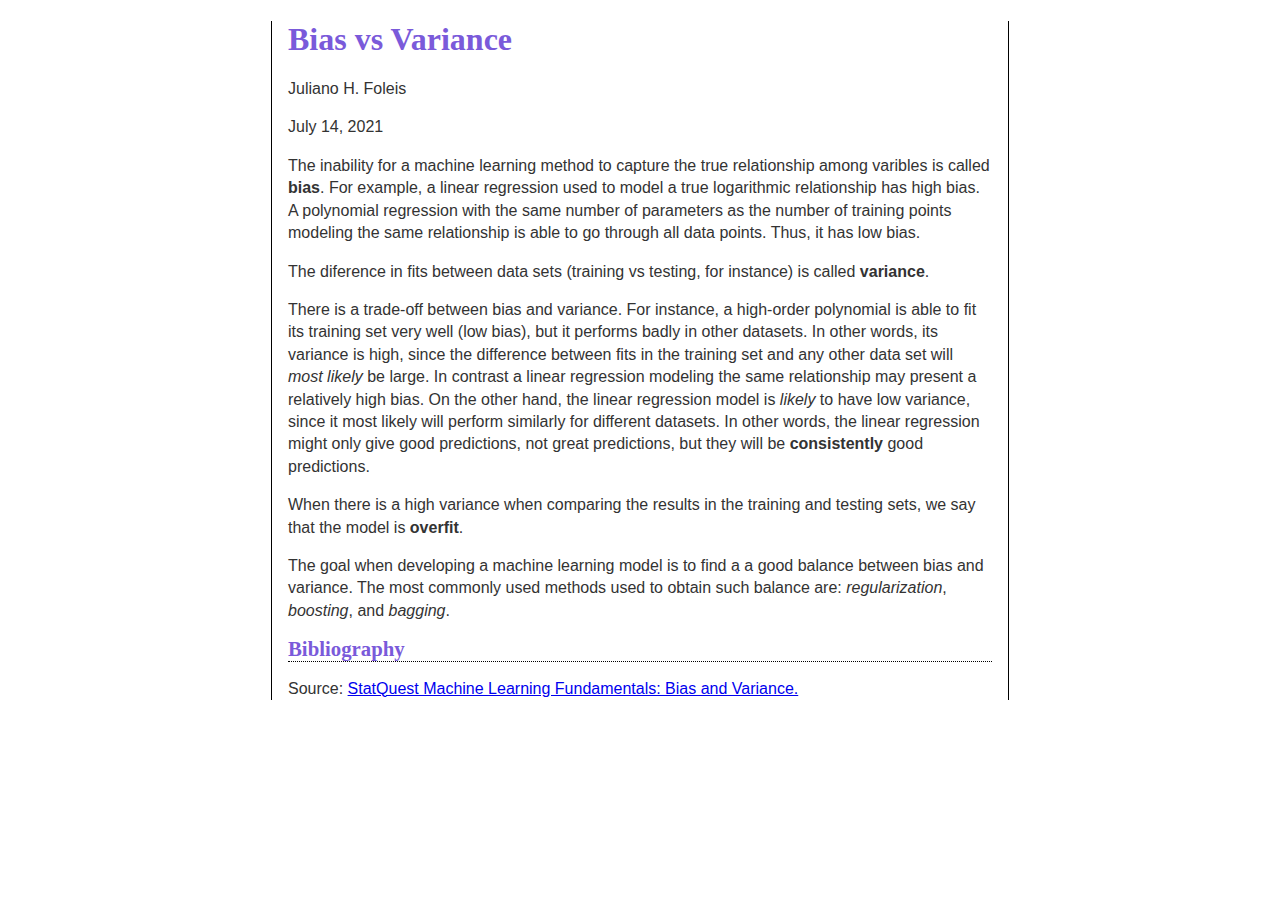
==== html/bias_variance.html @ 46eb0b98 "changed output folder name" ====
<!DOCTYPE html>
<html xmlns="http://www.w3.org/1999/xhtml" lang="" xml:lang="">
<head>
  <meta charset="utf-8" />
  <meta name="generator" content="pandoc" />
  <meta name="viewport" content="width=device-width, initial-scale=1.0, user-scalable=yes" />
  <meta name="author" content="Juliano H. Foleis" />
  <meta name="dcterms.date" content="2021-07-14" />
  <title>Bias vs Variance</title>
  <style type="text/css">
      code{white-space: pre-wrap;}
      span.smallcaps{font-variant: small-caps;}
      span.underline{text-decoration: underline;}
      div.column{display: inline-block; vertical-align: top; width: 50%;}
  </style>
  <link rel="stylesheet" href="pandoc.css" />
</head>
<body>
<header id="title-block-header">
<h1 class="title">Bias vs Variance</h1>
<p class="author">Juliano H. Foleis</p>
<p class="date">July 14, 2021</p>
</header>
<p>The inability for a machine learning method to capture the true relationship among varibles is called <strong>bias</strong>. For example, a linear regression used to model a true logarithmic relationship has high bias. A polynomial regression with the same number of parameters as the number of training points modeling the same relationship is able to go through all data points. Thus, it has low bias.</p>
<p>The diference in fits between data sets (training vs testing, for instance) is called <strong>variance</strong>.</p>
<p>There is a trade-off between bias and variance. For instance, a high-order polynomial is able to fit its training set very well (low bias), but it performs badly in other datasets. In other words, its variance is high, since the difference between fits in the training set and any other data set will <em>most likely</em> be large. In contrast a linear regression modeling the same relationship may present a relatively high bias. On the other hand, the linear regression model is <em>likely</em> to have low variance, since it most likely will perform similarly for different datasets. In other words, the linear regression might only give good predictions, not great predictions, but they will be <strong>consistently</strong> good predictions.</p>
<p>When there is a high variance when comparing the results in the training and testing sets, we say that the model is <strong>overfit</strong>.</p>
<p>The goal when developing a machine learning model is to find a a good balance between bias and variance. The most commonly used methods used to obtain such balance are: <em>regularization</em>, <em>boosting</em>, and <em>bagging</em>.</p>
<h1 id="bibliography">Bibliography</h1>
<p>Source: <a href="https://www.youtube.com/watch?v=EuBBz3bI-aA">StatQuest Machine Learning Fundamentals: Bias and Variance.</a></p>
</body>
</html>
---- html/pandoc.css ----
body {
    margin: auto;
    padding-right: 1em;
    padding-left: 1em;
    max-width: 44em; 
    border-left: 1px solid black;
    border-right: 1px solid black;
    color: black;
    font-family: Verdana, sans-serif;
    font-size: 100%;
    line-height: 140%;
    color: #333; 
}
pre {
    border: 1px dotted gray;
    background-color: #ececec;
    color: #1111111;
    padding: 0.5em;
}
code {
    font-family: monospace;
}
h1 a, h2 a, h3 a, h4 a, h5 a { 
    text-decoration: none;
    color: #7a5ada; 
}
h1, h2, h3, h4, h5 { font-family: verdana;
                     font-weight: bold;
                     border-bottom: 1px dotted black;
                     color: #7a5ada; }
h1 {
        font-size: 130%;
}

h2 {
        font-size: 110%;
}

h3 {
        font-size: 95%;
}

h4 {
        font-size: 90%;
        font-style: italic;
}

h5 {
        font-size: 90%;
        font-style: italic;
}

h1.title {
        font-size: 200%;
        font-weight: bold;
        padding-top: 0.2em;
        padding-bottom: 0.2em;
        text-align: left;
        border: none;
}

dt code {
        font-weight: bold;
}
dd p {
        margin-top: 0;
}

#footer {
        padding-top: 1em;
        font-size: 70%;
        color: gray;
        text-align: center;
        }

img {
        display: block;
        margin-left: auto;
        margin-right: auto;
}

figcaption {
        text-align: center;
}
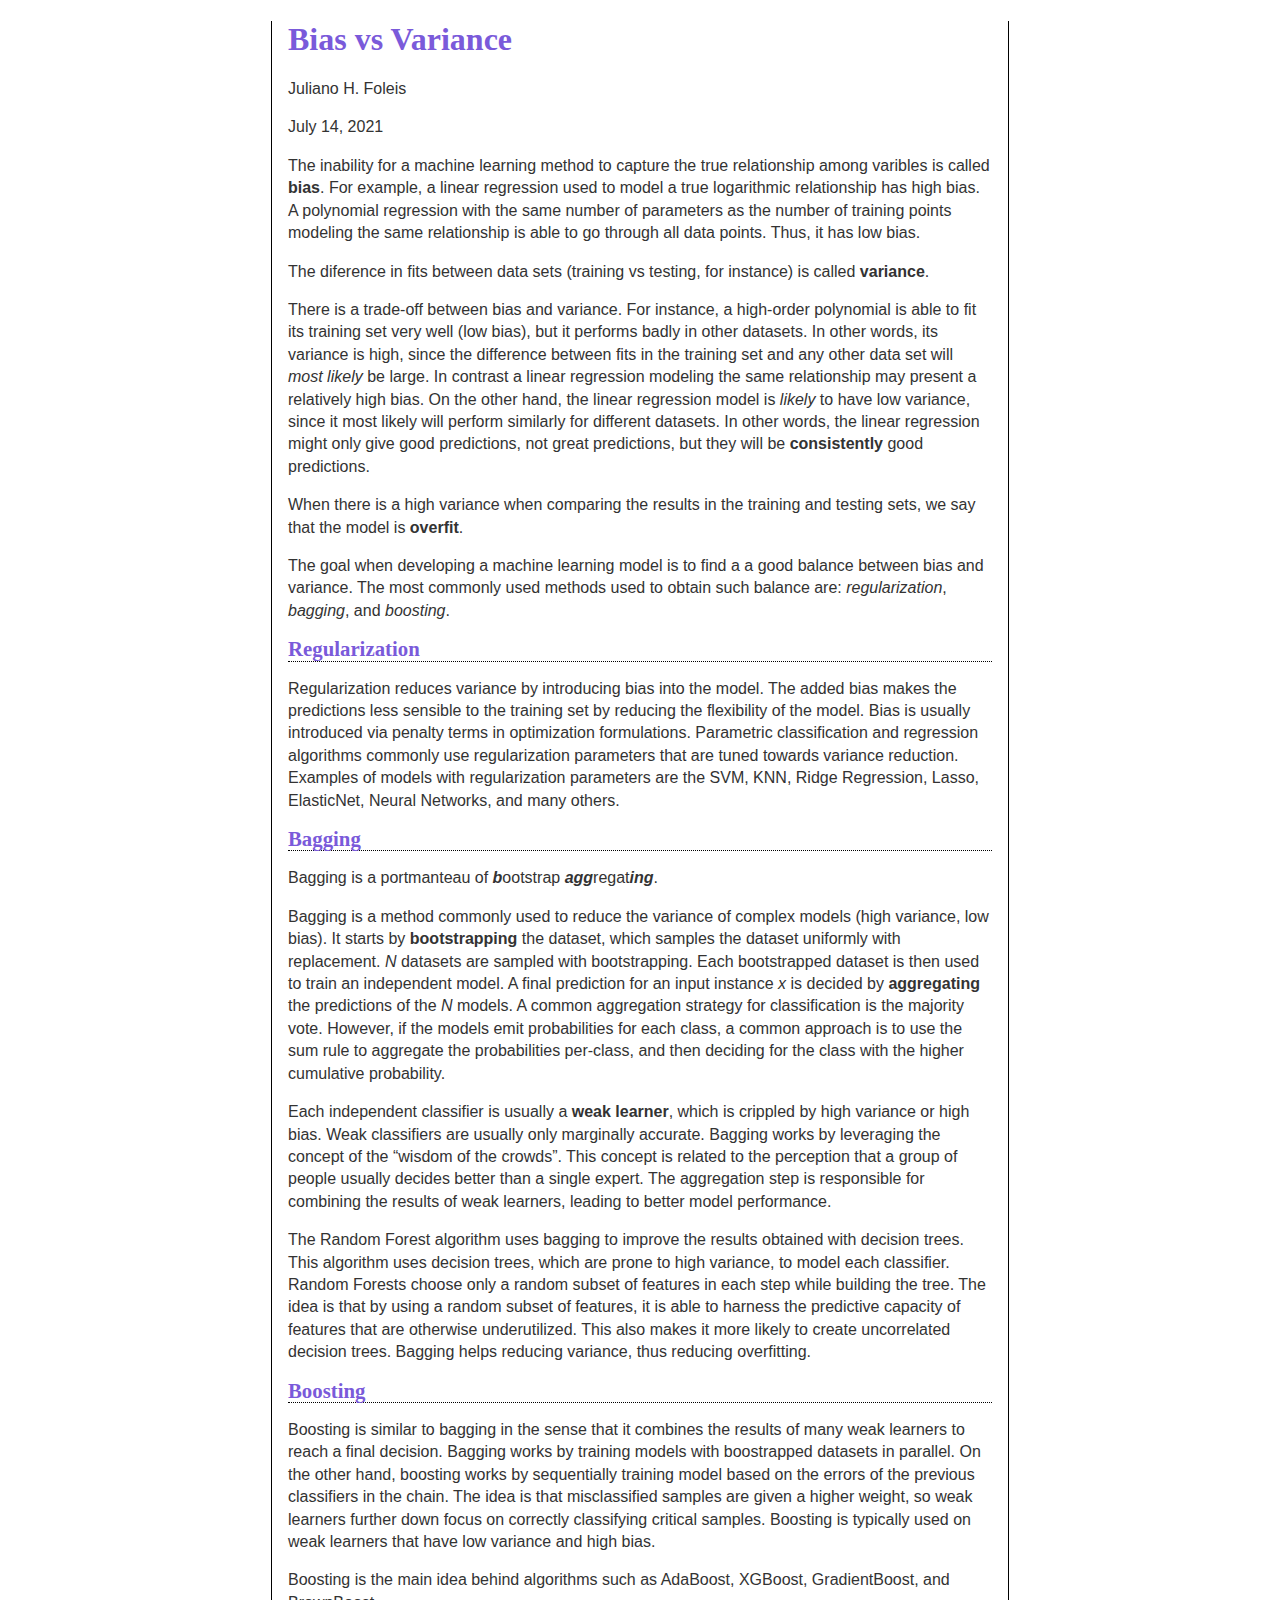
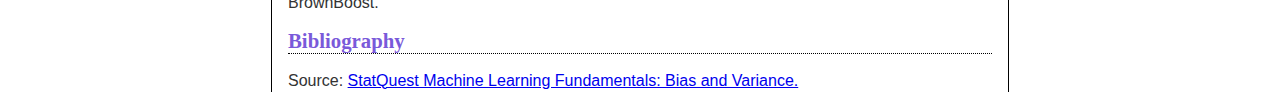
==== commit 94818902: "added more notes to bias_variance" ====
--- a/html/bias_variance.html
+++ b/html/bias_variance.html
@@ -25,7 +25,17 @@
 <p>The diference in fits between data sets (training vs testing, for instance) is called <strong>variance</strong>.</p>
 <p>There is a trade-off between bias and variance. For instance, a high-order polynomial is able to fit its training set very well (low bias), but it performs badly in other datasets. In other words, its variance is high, since the difference between fits in the training set and any other data set will <em>most likely</em> be large. In contrast a linear regression modeling the same relationship may present a relatively high bias. On the other hand, the linear regression model is <em>likely</em> to have low variance, since it most likely will perform similarly for different datasets. In other words, the linear regression might only give good predictions, not great predictions, but they will be <strong>consistently</strong> good predictions.</p>
 <p>When there is a high variance when comparing the results in the training and testing sets, we say that the model is <strong>overfit</strong>.</p>
-<p>The goal when developing a machine learning model is to find a a good balance between bias and variance. The most commonly used methods used to obtain such balance are: <em>regularization</em>, <em>boosting</em>, and <em>bagging</em>.</p>
+<p>The goal when developing a machine learning model is to find a a good balance between bias and variance. The most commonly used methods used to obtain such balance are: <em>regularization</em>, <em>bagging</em>, and <em>boosting</em>.</p>
+<h1 id="regularization">Regularization</h1>
+<p>Regularization reduces variance by introducing bias into the model. The added bias makes the predictions less sensible to the training set by reducing the flexibility of the model. Bias is usually introduced via penalty terms in optimization formulations. Parametric classification and regression algorithms commonly use regularization parameters that are tuned towards variance reduction. Examples of models with regularization parameters are the SVM, KNN, Ridge Regression, Lasso, ElasticNet, Neural Networks, and many others.</p>
+<h1 id="bagging">Bagging</h1>
+<p>Bagging is a portmanteau of <strong><em>b</em></strong>ootstrap <strong><em>agg</em></strong>regat<strong><em>ing</em></strong>.</p>
+<p>Bagging is a method commonly used to reduce the variance of complex models (high variance, low bias). It starts by <strong>bootstrapping</strong> the dataset, which samples the dataset uniformly with replacement. <em>N</em> datasets are sampled with bootstrapping. Each bootstrapped dataset is then used to train an independent model. A final prediction for an input instance <em>x</em> is decided by <strong>aggregating</strong> the predictions of the <span class="math inline"><em>N</em></span> models. A common aggregation strategy for classification is the majority vote. However, if the models emit probabilities for each class, a common approach is to use the sum rule to aggregate the probabilities per-class, and then deciding for the class with the higher cumulative probability.</p>
+<p>Each independent classifier is usually a <strong>weak learner</strong>, which is crippled by high variance or high bias. Weak classifiers are usually only marginally accurate. Bagging works by leveraging the concept of the “wisdom of the crowds”. This concept is related to the perception that a group of people usually decides better than a single expert. The aggregation step is responsible for combining the results of weak learners, leading to better model performance.</p>
+<p>The Random Forest algorithm uses bagging to improve the results obtained with decision trees. This algorithm uses decision trees, which are prone to high variance, to model each classifier. Random Forests choose only a random subset of features in each step while building the tree. The idea is that by using a random subset of features, it is able to harness the predictive capacity of features that are otherwise underutilized. This also makes it more likely to create uncorrelated decision trees. Bagging helps reducing variance, thus reducing overfitting.</p>
+<h1 id="boosting">Boosting</h1>
+<p>Boosting is similar to bagging in the sense that it combines the results of many weak learners to reach a final decision. Bagging works by training models with boostrapped datasets in parallel. On the other hand, boosting works by sequentially training model based on the errors of the previous classifiers in the chain. The idea is that misclassified samples are given a higher weight, so weak learners further down focus on correctly classifying critical samples. Boosting is typically used on weak learners that have low variance and high bias.</p>
+<p>Boosting is the main idea behind algorithms such as AdaBoost, XGBoost, GradientBoost, and BrownBoost.</p>
 <h1 id="bibliography">Bibliography</h1>
 <p>Source: <a href="https://www.youtube.com/watch?v=EuBBz3bI-aA">StatQuest Machine Learning Fundamentals: Bias and Variance.</a></p>
 </body>
